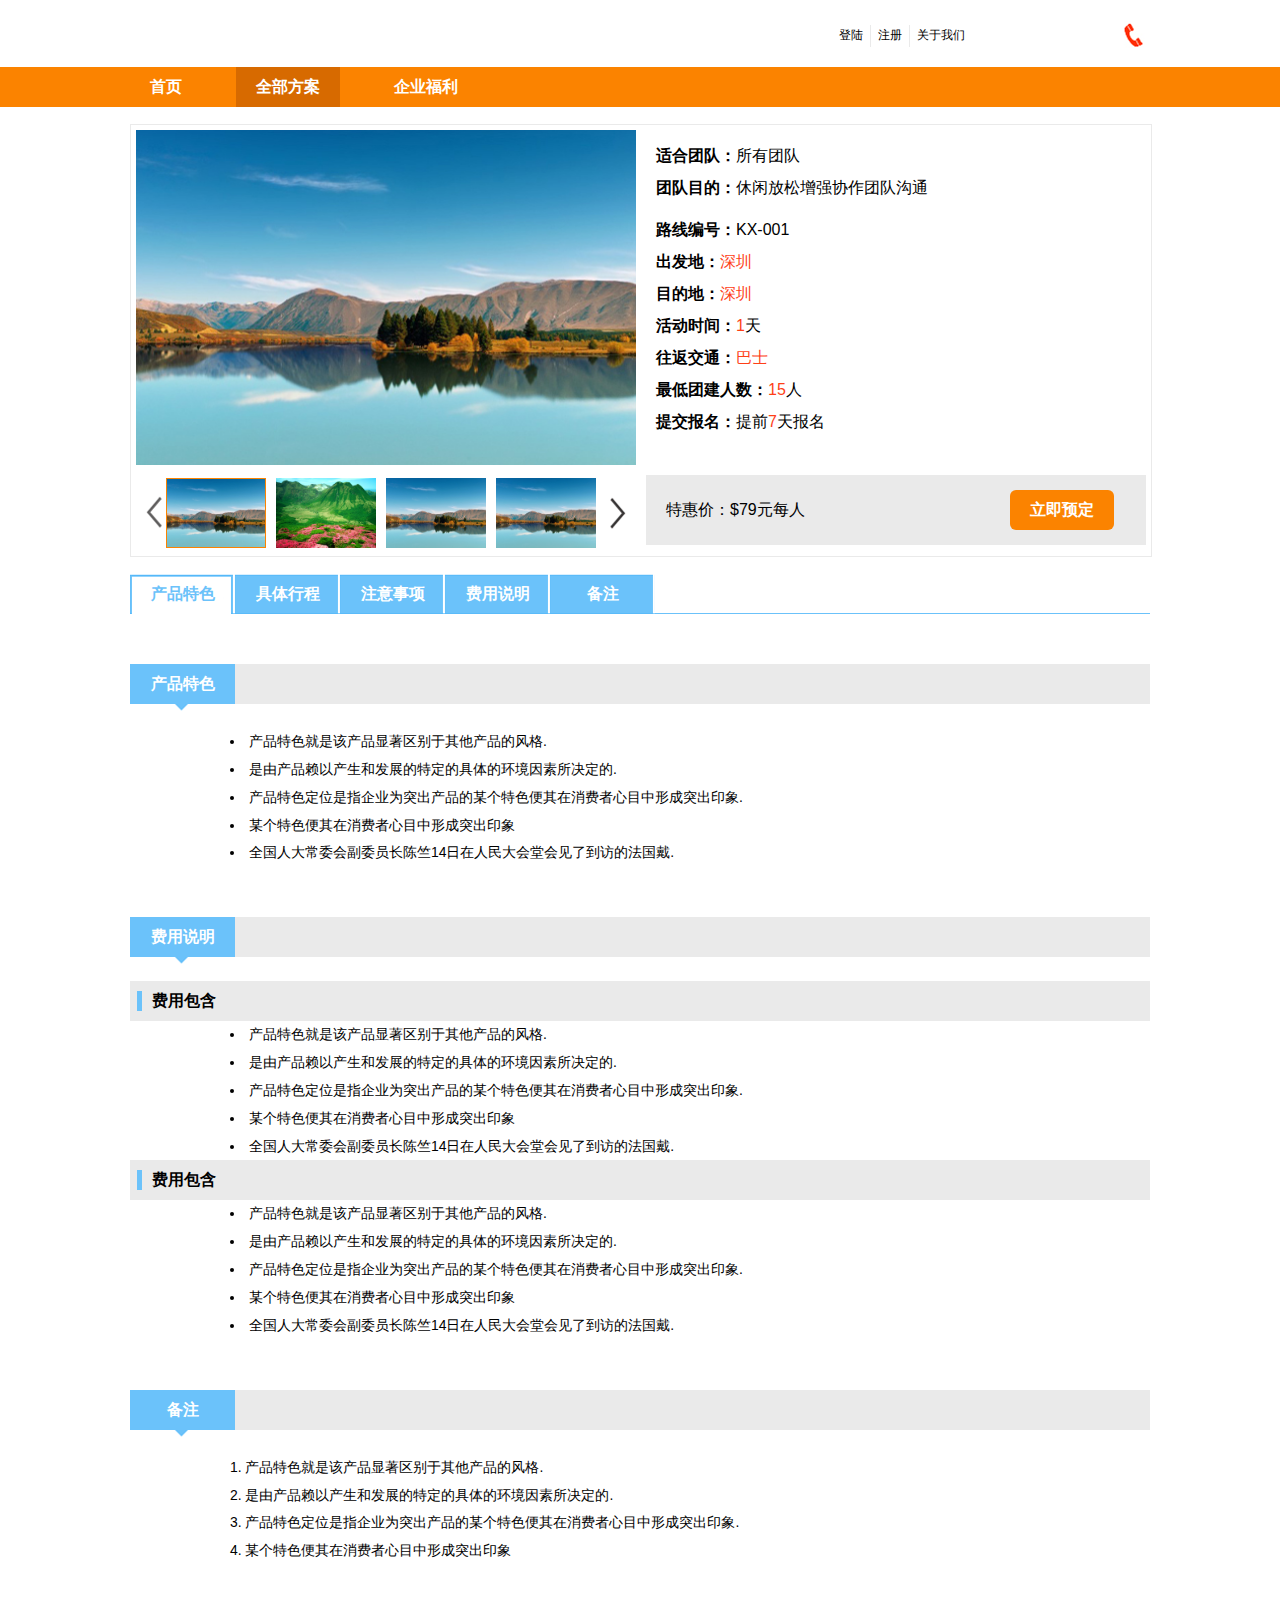
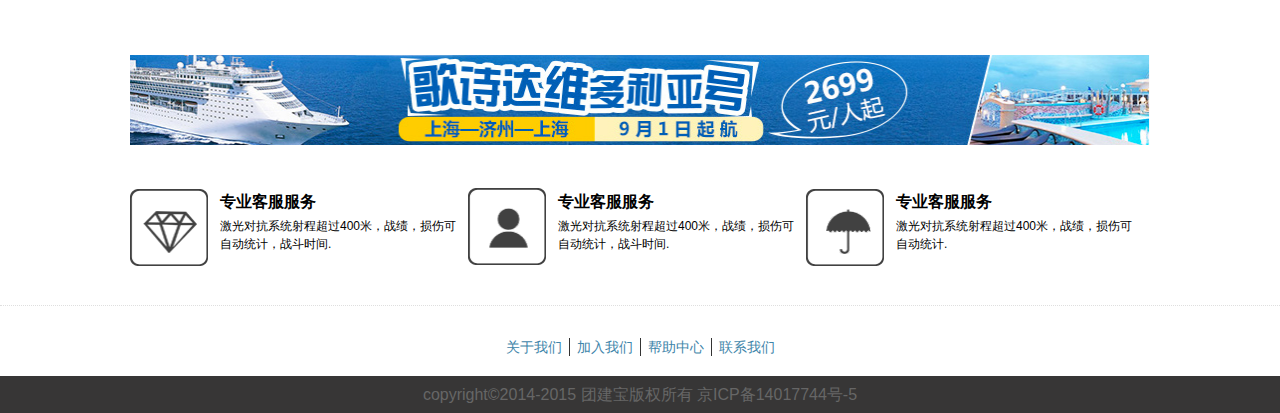
==== detail.html @ 8ae5e82c "init commit" ====
<!DOCTYPE html>
<html lang="en">
<head>
    <meta charset="UTF-8">
    <title></title>

    <link rel="stylesheet" href="stylesheets/detail.css"/>
    <script src="javascripts/jquery.min.js"></script>

    <script type="text/javascript">
       $(function(){
           $(window).scroll( function() {
               var scrollTop = $(this).scrollTop(),
                       gobar = $('#go-bar');
               if(scrollTop <= 580){
                   gobar.removeClass('fixed');
                   gobar.css('top', '');
               }else{
                   $('#go-bar').addClass('fixed')
                   gobar.css('top', scrollTop - 140);
               }
           });

           $('#switch-left-btn').click(function(){
               var currLi = $('.switch_btn li[active=true]'),
                       preLi = currLi.prev('li').get(0),
                       preLi = $(preLi);
               switchBtn(currLi, preLi);
           });

           $('#switch-right-btn').click(function(){
               var currLi = $('.switch_btn li[active=true]'),
                       nextLi = currLi.next('li').get(0),
                       nextLi = $(nextLi);
               switchBtn(currLi, nextLi);
           });

           $('.switch_btn > li').each(function(){
               $(this).click(function(){
                   var currLi = $('.switch_btn li[active=true]');
                   switchBtn(currLi,  $(this));
               });
           });

           $('#go-bar > ul > li').each(function(){
               var li = $(this);
               li.click(function(){
                   setUnActive();//un select all li;

                   $(this).addClass("active");
               });
           });
       });

       function setUnActive(){
           $('#go-bar > ul > li').each(function(){
               $(this).removeClass("active");
           });
       }

       function switchBtn(currLi, oLi){
           if(oLi != null && oLi.length == 1){
               oLi.attr('active','true');
               $('img', oLi).addClass('active');

               currLi.removeAttr('active');
               $('img', currLi).removeClass('active');

               screen(oLi.attr('screen-url'));
           }
       }

       function screen(url){
           $('#screen').attr('src', url);
       }

       function fn(){}
    </script>
</head>
<body>

<div id="xxx"></div>

<div class="topbar">
    <div class="logo"></div>

    <div class="icon_phone">
        <ul class="menu">
            <li><a href="">登陆</a></li>
            <li><a href="">注册</a></li>
            <li><a href="">关于我们</a></li>
        </ul>
    </div>
</div>

<div class="navbar">
    <ul>
        <li><a href="" class="first">首页</a></li>
        <li><a href="" class="active">全部方案</a></li>
        <li><a href="">企业福利</a></li>
    </ul>
</div>

<div class="content">
    <div class="img_scroll_panel">
        <div class="img_card">
            <div class="screen">
                <img src="images/screen_001.jpg" id="screen"/>
            </div>
            <div class="switch_bar">
                <div class="switch_left_btn"><a href="javascript:fn();" id="switch-left-btn"></a></div>
                <ul class="switch_btn">
                    <li active="true" screen-url="images/screen_001.jpg">
                        <a href="javascript:fn();"><img src="images/screen_001.jpg" class="first active"/></a>
                    </li>
                    <li screen-url="images/screen_002.jpg"><a href="javascript:fn();"><img src="images/screen_002.jpg"/></a></li>
                    <li screen-url="images/screen_001.jpg"><a href="javascript:fn();"><img src="images/screen_001.jpg"/></a></li>
                    <li screen-url="images/screen_001.jpg"><a href="javascript:fn();"><img src="images/screen_001.jpg"/></a></li>
                </ul>
                <div class="switch_right_btn"><a href="javascript:fn();" id="switch-right-btn"></a></div>
            </div>
        </div>
        <div class="detail">
            <div class="top">
                <div class="fit">
                    <ul>
                        <li class="title">适合团队：</li>
                        <li>所有团队</li>
                    </ul>

                    <ul>
                        <li class="title">团队目的：</li>
                        <li>休闲放松</li>
                        <li>增强协作</li>
                        <li>团队沟通</li>
                    </ul>
                </div>

                <div class="desc">
                    <ul>
                        <li class="title">路线编号：</li>
                        <li>KX-001</li>
                    </ul>
                    <ul>
                        <li class="title">出发地：</li>
                        <li><span class="ui-value">深圳</span></li>
                    </ul>
                    <ul>
                        <li class="title">目的地：</li>
                        <li><span class="ui-value">深圳</span></li>
                    </ul>
                    <ul>
                        <li class="title">活动时间：</li>
                        <li><span class="ui-value">1</span>天</li>
                    </ul>
                    <ul>
                        <li class="title">往返交通：</li>
                        <li><span class="ui-value">巴士</span></li>
                    </ul>
                    <ul>
                        <li class="title">最低团建人数：</li>
                        <li><span class="ui-value">15</span>人</li>
                    </ul>
                    <ul>
                        <li class="title">提交报名：</li>
                        <li>提前<span class="ui-value">7</span>天报名</li>
                    </ul>
                </div>
            </div>

            <div class="book">
                <span>特惠价：$79元每人</span>
                <button class="btn">立即预定</button>
            </div>
        </div>
    </div>

    <div class="gobar" id="go-bar">
        <ul>
            <li class="active"><a href="#special_anchor">产品特色</a></li>
            <li><a href="javascript:fn();">具体行程</a></li>
            <li><a href="javascript:fn();">注意事项</a></li>
            <li><a href="#expenditure_anchor">费用说明</a></li>
            <li><a href="#remark_anchor">备注</a></li>
            <li class="last"></li>
        </ul>
    </div>

    <div class="go_detailbar"  name="special_anchor"  id="special_anchor">
        <div class="title">
            <span>产品特色</span>
        </div>
        <div class="arrow"></div>
    </div>
    <div class="go_detail">
        <ul class="ui-star-1">
            <li>产品特色就是该产品显著区别于其他产品的风格.</li>
            <li>是由产品赖以产生和发展的特定的具体的环境因素所决定的.</li>
            <li>产品特色定位是指企业为突出产品的某个特色便其在消费者心目中形成突出印象.</li>
            <li>某个特色便其在消费者心目中形成突出印象</li>
            <li>全国人大常委会副委员长陈竺14日在人民大会堂会见了到访的法国戴.</li>
        </ul>
    </div>

    <div class="go_detailbar" name="expenditure_anchor" id="expenditure_anchor">
        <div class="title">
            <span>费用说明</span>
        </div>
        <div class="arrow"></div>
    </div>
    <div class="go_detail">
        <div class="gosubbar">
            <span>费用包含</span>
        </div>
        <ul class="ui-star-1">
            <li>产品特色就是该产品显著区别于其他产品的风格.</li>
            <li>是由产品赖以产生和发展的特定的具体的环境因素所决定的.</li>
            <li>产品特色定位是指企业为突出产品的某个特色便其在消费者心目中形成突出印象.</li>
            <li>某个特色便其在消费者心目中形成突出印象</li>
            <li>全国人大常委会副委员长陈竺14日在人民大会堂会见了到访的法国戴.</li>
        </ul>
        <div class="gosubbar">
            <span>费用包含</span>
        </div>
        <ul class="ui-star-1">
            <li>产品特色就是该产品显著区别于其他产品的风格.</li>
            <li>是由产品赖以产生和发展的特定的具体的环境因素所决定的.</li>
            <li>产品特色定位是指企业为突出产品的某个特色便其在消费者心目中形成突出印象.</li>
            <li>某个特色便其在消费者心目中形成突出印象</li>
            <li>全国人大常委会副委员长陈竺14日在人民大会堂会见了到访的法国戴.</li>
        </ul>
    </div>

    <div class="go_detailbar" name="remark_anchor" id="remark_anchor">
        <div class="title">
            <span>备注</span>
        </div>
        <div class="arrow"></div>
    </div>
    <div class="go_detail">
        <ul class="ui-list-1">
            <li>产品特色就是该产品显著区别于其他产品的风格.</li>
            <li>是由产品赖以产生和发展的特定的具体的环境因素所决定的.</li>
            <li>产品特色定位是指企业为突出产品的某个特色便其在消费者心目中形成突出印象.</li>
            <li>某个特色便其在消费者心目中形成突出印象</li>
        </ul>
    </div>

    <div class="advertise_img">
        <img src="images/card-001.jpg"/>
    </div>

    <ul class="services">
        <li>
            <img src="images/ad_01.png"/>
            <h1>专业客服服务</h1>
            <span>激光对抗系统射程超过400米，战绩，损伤可自动统计，战斗时间.</span>
        </li>
        <li>
            <img src="images/ad_02.png"/>
            <h1>专业客服服务</h1>
            <span>激光对抗系统射程超过400米，战绩，损伤可自动统计，战斗时间.</span>
        </li>
        <li>
            <img src="images/ad_03.png"/>
            <h1>专业客服服务</h1>
            <span>激光对抗系统射程超过400米，战绩，损伤可自动统计.</span>
        </li>
    </ul>
</div>

<div class="footer">
    <ul class="about">
        <li><a href="">关于我们</a></li>
        <li><a href="">加入我们</a></li>
        <li><a href="">帮助中心</a></li>
        <li class="last"><a href="">联系我们</a></li>
    </ul>
    <span class="copyright">copyright©2014-2015 团建宝版权所有 京ICP备14017744号-5</span>
</div>

</body>
</html>
---- stylesheets/detail.css ----
@charset "UTF-8";
html, body, div, span, applet, object, iframe,
h1, h2, h3, h4, h5, h6, p, blockquote, pre,
a, abbr, acronym, address, big, cite, code,
del, dfn, em, font, img, ins, kbd, q, s, samp,
small, strike, strong, sub, sup, tt, var,
dl, dt, dd, ol, ul, li,
fieldset, form, label, legend,
table, caption, tbody, tfoot, thead, tr, th, td {
  margin: 0;
  padding: 0;
  border: 0;
  outline: 0;
  font-weight: inherit;
  font-style: inherit;
  font-size: 100%;
  font-family: inherit;
  vertical-align: baseline;
}

body {
  line-height: 1;
  color: black;
  background: white;
}

ol, ul {
  list-style: none;
}

table {
  border-collapse: separate;
  border-spacing: 0;
  vertical-align: middle;
}

caption, th, td {
  text-align: left;
  font-weight: normal;
  vertical-align: middle;
}

q, blockquote {
  quotes: "" "";
}
q:before, q:after, blockquote:before, blockquote:after {
  content: "";
}

a img {
  border: none;
}

body {
  min-width: 1024px;
  width: auto;
  _width: 1024px;
  font-family: arial, "Microsoft Yahei", "微软雅黑";
}
body a {
  color: inherit;
  text-decoration: inherit;
  cursor: inherit;
}
body a:active, body a:focus {
  outline: none;
}

.ui-value {
  color: #fe4017;
}

.topbar, .navbar > ul, .content {
  margin: 0 auto;
}

.topbar .icon_phone > ul.menu, .topbar .icon_phone > ul.menu li a, .navbar > ul li a, .img_scroll_panel .img_card .switch_bar .switch_left_btn a, .img_scroll_panel .img_card .switch_bar .switch_btn li a, .img_scroll_panel .img_card .switch_bar .switch_right_btn a, .img_scroll_panel .detail > .book > span, .img_scroll_panel .detail > .book button, .gobar > ul > li a, .go_detailbar .title span, .go_detail .gosubbar > span, .services li img, .footer .about {
  display: inline-block;
  vertical-align: middle;
  *vertical-align: auto;
  *zoom: 1;
  *display: inline;
}

.topbar .icon_phone > ul.menu li, .navbar > ul li, .img_scroll_panel .img_card .switch_bar .switch_btn li, .img_scroll_panel .detail .top > .fit > ul > li, .img_scroll_panel .detail .top > .desc > ul > li, .img_scroll_panel .detail .top > .book > ul > li, .gobar > ul > li, .footer .about li {
  list-style-image: none;
  list-style-type: none;
  margin-left: 0;
  white-space: nowrap;
  float: left;
  display: inline;
  padding-left: 0px;
  padding-right: 0px;
}
.topbar .icon_phone > ul.menu li:first-child, .navbar > ul li:first-child, .img_scroll_panel .img_card .switch_bar .switch_btn li:first-child, .img_scroll_panel .detail .top > .fit > ul > li:first-child, .img_scroll_panel .detail .top > .desc > ul > li:first-child, .img_scroll_panel .detail .top > .book > ul > li:first-child, .gobar > ul > li:first-child, .footer .about li:first-child, .topbar .icon_phone > ul.menu li.first, .navbar > ul li.first, .img_scroll_panel .img_card .switch_bar .switch_btn li.first, .img_scroll_panel .detail .top > .fit > ul > li.first, .img_scroll_panel .detail .top > .desc > ul > li.first, .img_scroll_panel .detail .top > .book > ul > li.first, .gobar > ul > li.first, .footer .about li.first {
  padding-left: 0;
}
.topbar .icon_phone > ul.menu li:last-child, .navbar > ul li:last-child, .img_scroll_panel .img_card .switch_bar .switch_btn li:last-child, .img_scroll_panel .detail .top > .fit > ul > li:last-child, .img_scroll_panel .detail .top > .desc > ul > li:last-child, .img_scroll_panel .detail .top > .book > ul > li:last-child, .gobar > ul > li:last-child, .footer .about li:last-child {
  padding-right: 0;
}
.topbar .icon_phone > ul.menu li.last, .navbar > ul li.last, .img_scroll_panel .img_card .switch_bar .switch_btn li.last, .img_scroll_panel .detail .top > .fit > ul > li.last, .img_scroll_panel .detail .top > .desc > ul > li.last, .img_scroll_panel .detail .top > .book > ul > li.last, .gobar > ul > li.last, .footer .about li.last {
  padding-right: 0;
}

.topbar .icon_phone > ul.menu, .navbar, .navbar > ul, .content, .img_scroll_panel, .img_scroll_panel .img_card .switch_bar, .img_scroll_panel .img_card .switch_bar .switch_left_btn, .img_scroll_panel .img_card .switch_bar .switch_btn, .img_scroll_panel .img_card .switch_bar .switch_right_btn, .img_scroll_panel .detail, .img_scroll_panel .detail .top > .fit > ul, .img_scroll_panel .detail .top > .desc > ul, .img_scroll_panel .detail .top > .book > ul, .gobar, .gobar > ul, .gobar > ul > li, .services li, .footer .about {
  *zoom: 1;
}
.topbar .icon_phone > ul.menu:after, .navbar:after, .navbar > ul:after, .content:after, .img_scroll_panel:after, .img_scroll_panel .img_card .switch_bar:after, .img_scroll_panel .img_card .switch_bar .switch_left_btn:after, .img_scroll_panel .img_card .switch_bar .switch_btn:after, .img_scroll_panel .img_card .switch_bar .switch_right_btn:after, .img_scroll_panel .detail:after, .img_scroll_panel .detail .top > .fit > ul:after, .img_scroll_panel .detail .top > .desc > ul:after, .img_scroll_panel .detail .top > .book > ul:after, .gobar:after, .gobar > ul:after, .gobar > ul > li:after, .services li:after, .footer .about:after {
  content: "\0020";
  display: block;
  height: 0;
  clear: both;
  overflow: hidden;
  visibility: hidden;
}

.topbar .logo, .img_scroll_panel .img_card, .img_scroll_panel .img_card .switch_bar .switch_left_btn, .img_scroll_panel .img_card .switch_bar .switch_btn, .img_scroll_panel .detail, .services li, .services li img {
  float: left;
  display: inline;
}

.topbar .icon_phone, .img_scroll_panel .img_card .switch_bar .switch_right_btn {
  float: right;
  display: inline;
}

.img_scroll_panel .detail > .book button {
  height: 40px;
  background-color: #fb8300;
  padding: 0px 20px;
  -moz-border-radius: 6px;
  -webkit-border-radius: 6px;
  border-radius: 6px;
  border: 0;
  font-size: 1em;
  font-weight: bold;
  color: #ffffff;
}

/**TOP bar STYLE------*/
.topbar {
  height: 4.1875em;
  /*em(67px)*/
  width: 63.75em;
  /*em(1020px)*/
  line-height: 4.1875em;
}
.topbar .logo {
  width: 43.25em;
  height: 100%;
}
.topbar .icon_phone {
  height: 100%;
  width: 20.3em;
  background: #fff url("../images/bg_contact.png") no-repeat fixed right top;
  -moz-background-size: 10.6875em, 4.1875em;
  -o-background-size: 10.6875em, 4.1875em;
  -webkit-background-size: 10.6875em, 4.1875em;
  background-size: 10.6875em, 4.1875em;
}
.topbar .icon_phone > ul.menu li a {
  padding: 0px 7px;
  border-left: 1px solid #eaeaea;
  height: 1.8em;
  font-size: 0.75em;
  line-height: 1.8em;
}
.topbar .icon_phone > ul.menu li:first-child {
  margin-left: 7px;
}
.topbar .icon_phone > ul.menu li:first-child a {
  border-left: 0;
}

.navbar {
  background-color: #fb8300;
}
.navbar > ul {
  display: inline-block;
  width: 63.75em;
}
.navbar > ul {
  display: block;
}
.navbar > ul li {
  color: inherit;
  text-decoration: inherit;
  cursor: inherit;
}
.navbar > ul li:active, .navbar > ul li:focus {
  outline: none;
}
.navbar > ul li a {
  color: #fff;
  font-weight: bolder;
  height: 40px;
  line-height: 40px;
  font-size: 1em;
  margin-left: 34px;
  padding: 0px 20px;
}
.navbar > ul li a.first {
  margin-left: 0px;
}
.navbar > ul li a.active {
  background-color: #d76a00;
}

.content {
  width: 63.75em;
  position: relative;
}

.img_scroll_panel {
  border: 1px solid #eaeaea;
  width: 100%;
  margin-top: 17px;
}
.img_scroll_panel .img_card {
  width: 500px;
  margin: 5px;
}
.img_scroll_panel .img_card .screen img {
  width: 100%;
  height: 335px;
}
.img_scroll_panel .img_card .switch_bar {
  width: 100%;
  margin-top: 10px;
}
.img_scroll_panel .img_card .switch_bar .switch_left_btn a {
  cursor: pointer;
  width: 30px;
  height: 70px;
  background: #fff url("../images/switch_left_btn.png") no-repeat;
}
.img_scroll_panel .img_card .switch_bar .switch_btn li {
  color: inherit;
  text-decoration: inherit;
  cursor: inherit;
}
.img_scroll_panel .img_card .switch_bar .switch_btn li:active, .img_scroll_panel .img_card .switch_bar .switch_btn li:focus {
  outline: none;
}
.img_scroll_panel .img_card .switch_bar .switch_btn li a {
  cursor: pointer;
}
.img_scroll_panel .img_card .switch_bar .switch_btn li a img {
  width: 100px;
  height: 70px;
  margin-left: 10px;
}
.img_scroll_panel .img_card .switch_bar .switch_btn li a img.first {
  margin-left: 0px;
}
.img_scroll_panel .img_card .switch_bar .switch_btn li a img.active {
  border: 1px solid #fb8300;
  width: 98px;
  height: 68px;
}
.img_scroll_panel .img_card .switch_bar .switch_right_btn a {
  cursor: pointer;
  width: 30px;
  height: 70px;
  background: #fff url("../images/switch_right_btn.png") no-repeat;
}
.img_scroll_panel .detail {
  margin: 5px;
  width: 31.25em;
}
.img_scroll_panel .detail .title {
  font-weight: bold;
}
.img_scroll_panel .detail .top {
  height: 335px;
}
.img_scroll_panel .detail .top > .fit, .img_scroll_panel .detail .top > .desc, .img_scroll_panel .detail .top > .book {
  margin: 10px 0px 0px 10px;
}
.img_scroll_panel .detail .top > .fit > ul, .img_scroll_panel .detail .top > .desc > ul, .img_scroll_panel .detail .top > .book > ul {
  display: block;
}
.img_scroll_panel .detail .top > .fit > ul > li, .img_scroll_panel .detail .top > .desc > ul > li, .img_scroll_panel .detail .top > .book > ul > li {
  font-size: 1em;
  line-height: 2.0em;
}
.img_scroll_panel .detail > .book {
  height: 70px;
  background-color: #eaeaea;
}
.img_scroll_panel .detail > .book > span {
  margin-left: 20px;
  width: 340px;
  line-height: 70px;
  vertical-align: middle;
}

.gobar {
  width: 100%;
  margin-top: 17px;
}
.gobar.fixed {
  position: absolute;
  float: left;
  top: 584px;
  left: 0px;
  z-index: 1;
}
.gobar > ul > li {
  background: #ffffff url("../images/go_btn.png") no-repeat;
  font-weight: bold;
  color: #fff;
}
.gobar > ul > li a {
  width: 105px;
  height: 40px;
  line-height: 40px;
  text-align: center;
}
.gobar > ul > li.active {
  background: #ffffff url("../images/go_btn_active.png") no-repeat;
  color: #6bc2fa;
}
.gobar > ul > li.last {
  background: none;
  height: 39px;
  width: 30.9375em;
  border-bottom: 1px solid #6bc2fa;
}

.go_detailbar {
  margin-top: 50px;
  width: 100%;
}
.go_detailbar .title {
  background-color: #eaeaea;
}
.go_detailbar .title span {
  width: 105px;
  height: 40px;
  background-color: #6bc2fa;
  line-height: 40px;
  text-align: center;
  color: #fff;
  font-weight: bold;
}
.go_detailbar > .arrow {
  height: 10px;
  background: #fff url("../images/arrow.png") no-repeat;
}

.go_detail {
  margin-top: 14px;
}
.go_detail > .ui-star-1 {
  margin-left: 100px;
  list-style: disc inside;
}
.go_detail > .ui-star-1 li {
  font-size: 0.87em;
  line-height: 2em;
}
.go_detail > .ui-list-1 {
  margin-left: 100px;
  list-style: decimal inside;
}
.go_detail > .ui-list-1 li {
  font-size: 0.87em;
  line-height: 2em;
}
.go_detail > img {
  width: 100%;
  height: auto;
}
.go_detail .gosubbar {
  height: 40px;
  width: 100%;
  font-weight: bold;
  background-color: #eaeaea;
}
.go_detail .gosubbar > span {
  width: 105px;
  margin: 10px 0px 10px 7px;
  height: 20px;
  line-height: 20px;
  padding-left: 10px;
  border-left: 5px solid #6bc2fa;
}

.advertise_img {
  width: 100%;
  margin-top: 90px;
}
.advertise_img img {
  height: 90px;
  width: 100%;
}

.services {
  width: 100%;
  margin-top: 40px;
}
.services li {
  width: 338px;
}
.services li img {
  width: 78px;
  height: 78px;
  margin-right: 12px;
}
.services li h1 {
  font-weight: bold;
  font-size: 1em;
  line-height: 1.8em;
}
.services li span {
  font-size: 0.75em;
  line-height: 1.5em;
}

.footer {
  border-top: 1px dotted #dfdfdf;
  margin-top: 39px;
  text-align: center;
}
.footer .about {
  height: 18px;
  line-height: 18px;
  vertical-align: middle;
  margin-top: 32px;
}
.footer .about li {
  border-right: 1px solid #333333;
}
.footer .about li a {
  color: #3e85aa;
  margin: 0px 7px 0 7px;
  font-size: 14px;
}
.footer .about li.last {
  border-right: 0px;
}
.footer .copyright {
  height: 37px;
  text-align: center;
  display: block;
  line-height: 37px;
  vertical-align: middle;
  background-color: #373636;
  color: #666666;
  margin-top: 20px;
}
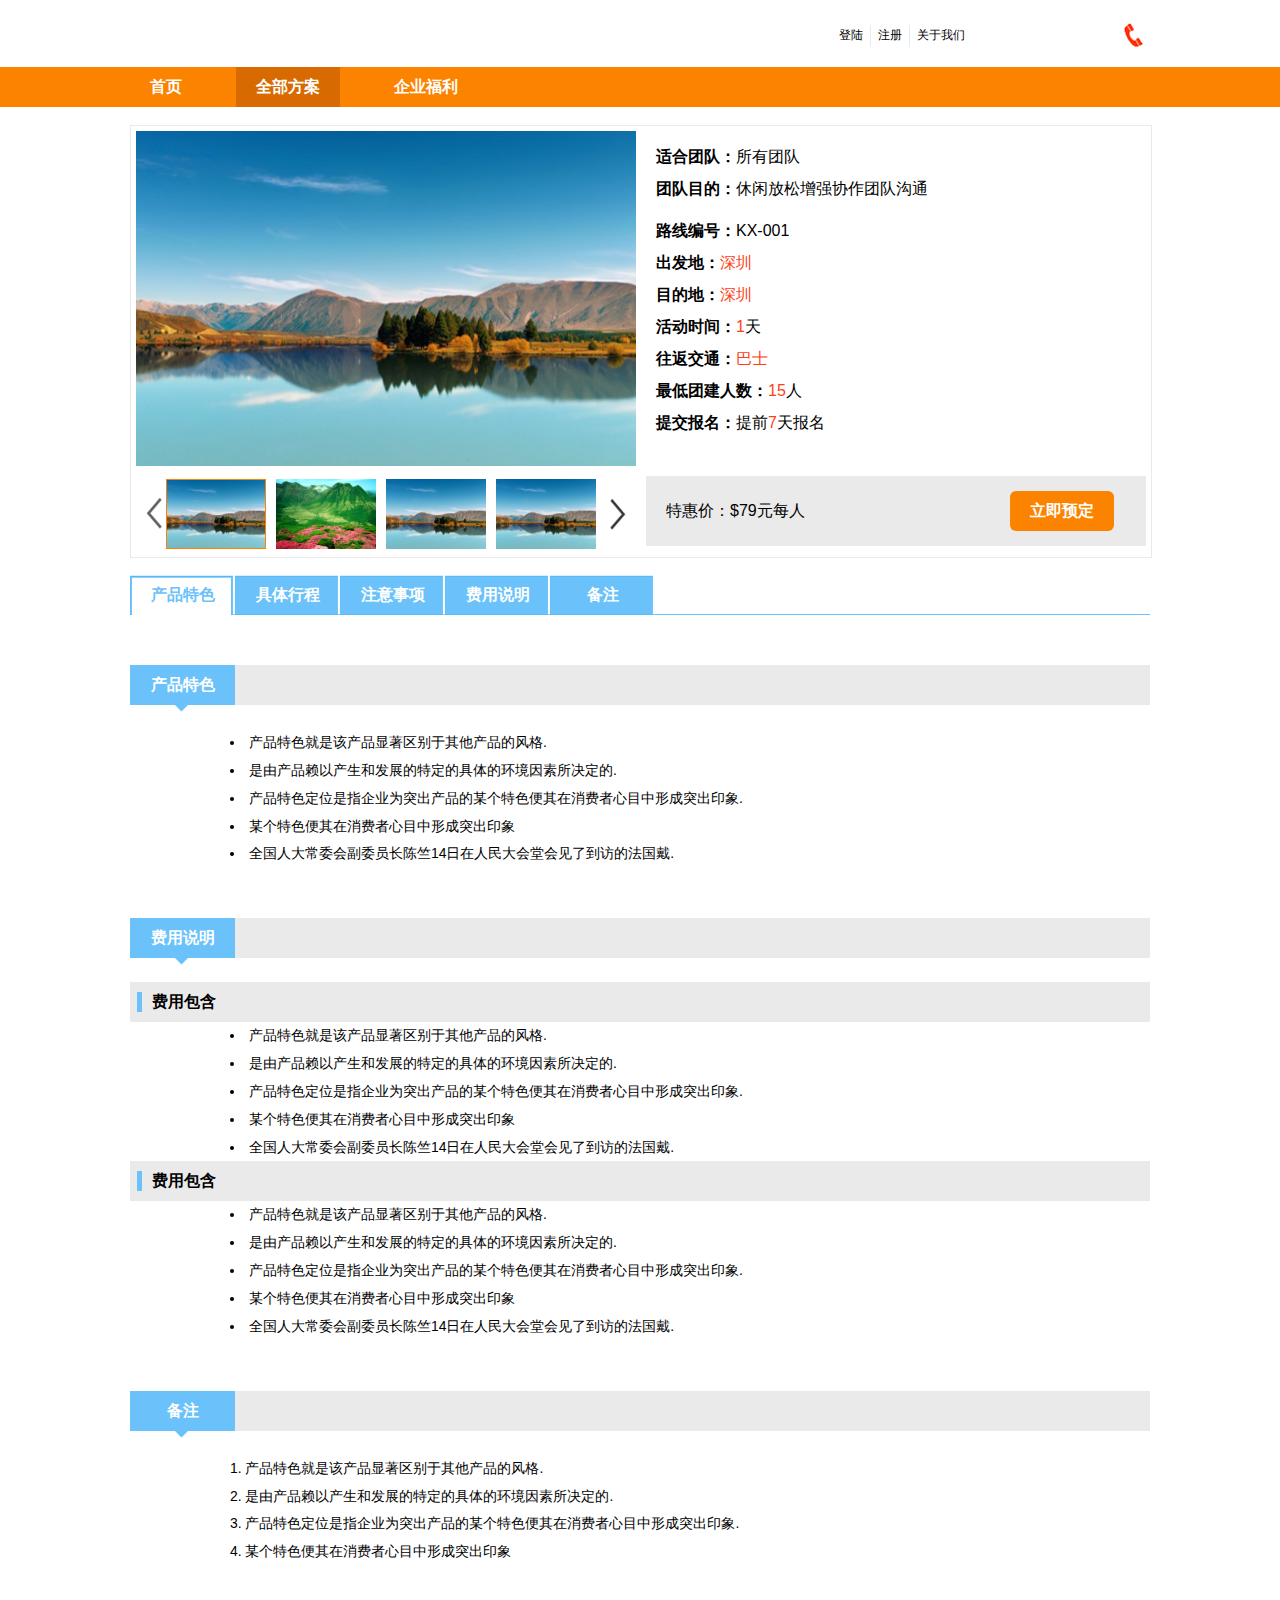
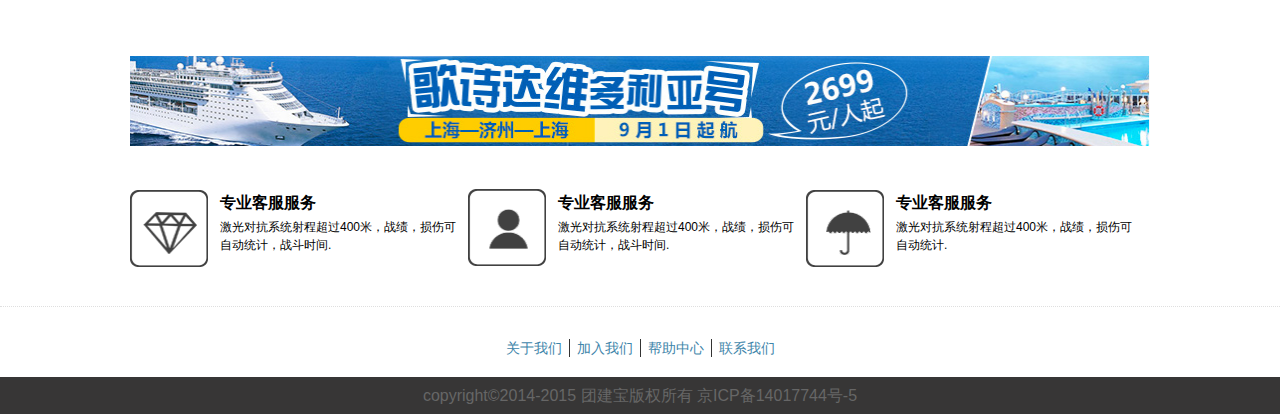
==== commit 0729d4c5: "add query and index page" ====
--- a/detail.html
+++ b/detail.html
@@ -4,8 +4,8 @@
     <meta charset="UTF-8">
     <title></title>
 
-    <link rel="stylesheet" href="stylesheets/detail.css"/>
-    <script src="javascripts/jquery.min.js"></script>
+    <link rel="stylesheet" href="css/detail.css"/>
+    <script src="scripts/jquery.min.js"></script>
 
     <script type="text/javascript">
        $(function(){
@@ -79,8 +79,6 @@
 </head>
 <body>
 
-<div id="xxx"></div>
-
 <div class="topbar">
     <div class="logo"></div>
 
@@ -252,17 +250,17 @@
 
     <ul class="services">
         <li>
-            <img src="images/ad_01.png"/>
+            <img src="images/service_01.png"/>
             <h1>专业客服服务</h1>
             <span>激光对抗系统射程超过400米，战绩，损伤可自动统计，战斗时间.</span>
         </li>
         <li>
-            <img src="images/ad_02.png"/>
+            <img src="images/service_02.png"/>
             <h1>专业客服服务</h1>
             <span>激光对抗系统射程超过400米，战绩，损伤可自动统计，战斗时间.</span>
         </li>
         <li>
-            <img src="images/ad_03.png"/>
+            <img src="images/service_03.png"/>
             <h1>专业客服服务</h1>
             <span>激光对抗系统射程超过400米，战绩，损伤可自动统计.</span>
         </li>
--- a/css/detail.css
+++ b/css/detail.css
@@ -0,0 +1,452 @@
+@charset "UTF-8";
+html, body, div, span, applet, object, iframe,
+h1, h2, h3, h4, h5, h6, p, blockquote, pre,
+a, abbr, acronym, address, big, cite, code,
+del, dfn, em, font, img, ins, kbd, q, s, samp,
+small, strike, strong, sub, sup, tt, var,
+dl, dt, dd, ol, ul, li,
+fieldset, form, label, legend,
+table, caption, tbody, tfoot, thead, tr, th, td {
+  margin: 0;
+  padding: 0;
+  border: 0;
+  outline: 0;
+  font-weight: inherit;
+  font-style: inherit;
+  font-size: 100%;
+  font-family: inherit;
+  vertical-align: baseline;
+}
+
+body {
+  line-height: 1;
+  color: black;
+  background: white;
+}
+
+ol, ul {
+  list-style: none;
+}
+
+table {
+  border-collapse: separate;
+  border-spacing: 0;
+  vertical-align: middle;
+}
+
+caption, th, td {
+  text-align: left;
+  font-weight: normal;
+  vertical-align: middle;
+}
+
+q, blockquote {
+  quotes: "" "";
+}
+q:before, q:after, blockquote:before, blockquote:after {
+  content: "";
+}
+
+a img {
+  border: none;
+}
+
+body .content, .topbar, .navbar > ul {
+  margin: 0 auto;
+}
+
+.topbar .icon_phone > ul.menu, .topbar .icon_phone > ul.menu li a, .navbar > ul li a, .footer .about, .img_scroll_panel .img_card .switch_bar .switch_left_btn a, .img_scroll_panel .img_card .switch_bar .switch_btn li a, .img_scroll_panel .img_card .switch_bar .switch_right_btn a, .img_scroll_panel .detail > .book > span, .img_scroll_panel .detail > .book button, .gobar > ul > li a, .go_detailbar .title span, .go_detail .gosubbar > span {
+  display: inline-block;
+  vertical-align: middle;
+  *vertical-align: auto;
+  *zoom: 1;
+  *display: inline;
+}
+
+.topbar .icon_phone > ul.menu li, .navbar > ul li, .footer .about li, .img_scroll_panel .img_card .switch_bar .switch_btn li, .img_scroll_panel .detail .top > .fit > ul > li, .img_scroll_panel .detail .top > .desc > ul > li, .img_scroll_panel .detail .top > .book > ul > li, .gobar > ul > li {
+  list-style-image: none;
+  list-style-type: none;
+  margin-left: 0;
+  white-space: nowrap;
+  float: left;
+  display: inline;
+  padding-left: 0px;
+  padding-right: 0px;
+}
+.topbar .icon_phone > ul.menu li:first-child, .navbar > ul li:first-child, .footer .about li:first-child, .img_scroll_panel .img_card .switch_bar .switch_btn li:first-child, .img_scroll_panel .detail .top > .fit > ul > li:first-child, .img_scroll_panel .detail .top > .desc > ul > li:first-child, .img_scroll_panel .detail .top > .book > ul > li:first-child, .gobar > ul > li:first-child, .topbar .icon_phone > ul.menu li.first, .navbar > ul li.first, .footer .about li.first, .img_scroll_panel .img_card .switch_bar .switch_btn li.first, .img_scroll_panel .detail .top > .fit > ul > li.first, .img_scroll_panel .detail .top > .desc > ul > li.first, .img_scroll_panel .detail .top > .book > ul > li.first, .gobar > ul > li.first {
+  padding-left: 0;
+}
+.topbar .icon_phone > ul.menu li:last-child, .navbar > ul li:last-child, .footer .about li:last-child, .img_scroll_panel .img_card .switch_bar .switch_btn li:last-child, .img_scroll_panel .detail .top > .fit > ul > li:last-child, .img_scroll_panel .detail .top > .desc > ul > li:last-child, .img_scroll_panel .detail .top > .book > ul > li:last-child, .gobar > ul > li:last-child {
+  padding-right: 0;
+}
+.topbar .icon_phone > ul.menu li.last, .navbar > ul li.last, .footer .about li.last, .img_scroll_panel .img_card .switch_bar .switch_btn li.last, .img_scroll_panel .detail .top > .fit > ul > li.last, .img_scroll_panel .detail .top > .desc > ul > li.last, .img_scroll_panel .detail .top > .book > ul > li.last, .gobar > ul > li.last {
+  padding-right: 0;
+}
+
+body .content, .topbar .icon_phone > ul.menu, .navbar, .navbar > ul, .services li, .footer .about, .img_scroll_panel, .img_scroll_panel .img_card .switch_bar, .img_scroll_panel .img_card .switch_bar .switch_left_btn, .img_scroll_panel .img_card .switch_bar .switch_btn, .img_scroll_panel .img_card .switch_bar .switch_right_btn, .img_scroll_panel .detail, .img_scroll_panel .detail .top > .fit > ul, .img_scroll_panel .detail .top > .desc > ul, .img_scroll_panel .detail .top > .book > ul, .gobar, .gobar > ul, .gobar > ul > li {
+  *zoom: 1;
+}
+body .content:after, .topbar .icon_phone > ul.menu:after, .navbar:after, .navbar > ul:after, .services li:after, .footer .about:after, .img_scroll_panel:after, .img_scroll_panel .img_card .switch_bar:after, .img_scroll_panel .img_card .switch_bar .switch_left_btn:after, .img_scroll_panel .img_card .switch_bar .switch_btn:after, .img_scroll_panel .img_card .switch_bar .switch_right_btn:after, .img_scroll_panel .detail:after, .img_scroll_panel .detail .top > .fit > ul:after, .img_scroll_panel .detail .top > .desc > ul:after, .img_scroll_panel .detail .top > .book > ul:after, .gobar:after, .gobar > ul:after, .gobar > ul > li:after {
+  content: "\0020";
+  display: block;
+  height: 0;
+  clear: both;
+  overflow: hidden;
+  visibility: hidden;
+}
+
+.topbar .logo, .services li, .services li img, .img_scroll_panel .img_card, .img_scroll_panel .img_card .switch_bar .switch_left_btn, .img_scroll_panel .img_card .switch_bar .switch_btn, .img_scroll_panel .detail {
+  float: left;
+  display: inline;
+}
+
+.topbar .icon_phone, .img_scroll_panel .img_card .switch_bar .switch_right_btn {
+  float: right;
+  display: inline;
+}
+
+.img_scroll_panel .detail > .book button {
+  height: 40px;
+  background-color: #fb8300;
+  padding: 0px 20px;
+  -moz-border-radius: 6px;
+  -webkit-border-radius: 6px;
+  border-radius: 6px;
+  border: 0;
+  font-size: 1em;
+  font-weight: bold;
+  color: #ffffff;
+}
+
+body {
+  min-width: 1024px;
+  width: auto;
+  _width: 1024px;
+  font-family: arial, "Microsoft Yahei", "微软雅黑";
+}
+body a {
+  color: inherit;
+  text-decoration: inherit;
+  cursor: inherit;
+}
+body a:active, body a:focus {
+  outline: none;
+}
+body .content {
+  width: 63.75em;
+  position: relative;
+}
+
+.ui-value {
+  color: #fe4017;
+}
+
+/**TOP bar STYLE------*/
+.topbar {
+  height: 4.1875em;
+  /*em(67px)*/
+  width: 63.75em;
+  /*em(1020px)*/
+  line-height: 4.1875em;
+}
+.topbar .logo {
+  width: 43.25em;
+  height: 100%;
+}
+.topbar .icon_phone {
+  height: 100%;
+  width: 20.3em;
+  background: #fff url('../images/bg_contact.png?1442377385') no-repeat fixed right top;
+  -moz-background-size: 10.6875em, 4.1875em;
+  -o-background-size: 10.6875em, 4.1875em;
+  -webkit-background-size: 10.6875em, 4.1875em;
+  background-size: 10.6875em, 4.1875em;
+}
+.topbar .icon_phone > ul.menu li a {
+  padding: 0px 7px;
+  border-left: 1px solid #eaeaea;
+  height: 1.8em;
+  font-size: 0.75em;
+  line-height: 1.8em;
+}
+.topbar .icon_phone > ul.menu li:first-child {
+  margin-left: 7px;
+}
+.topbar .icon_phone > ul.menu li:first-child a {
+  border-left: 0;
+}
+
+.navbar {
+  background-color: #fb8300;
+  border-bottom: 1px solid #fff;
+}
+.navbar > ul {
+  display: inline-block;
+  width: 63.75em;
+}
+.navbar > ul {
+  display: block;
+}
+.navbar > ul li {
+  color: inherit;
+  text-decoration: inherit;
+  cursor: inherit;
+}
+.navbar > ul li:active, .navbar > ul li:focus {
+  outline: none;
+}
+.navbar > ul li a {
+  color: #fff;
+  font-weight: bolder;
+  height: 40px;
+  line-height: 40px;
+  font-size: 1em;
+  margin-left: 34px;
+  padding: 0px 20px;
+}
+.navbar > ul li a.first {
+  margin-left: 0px;
+}
+.navbar > ul li a.active {
+  background-color: #d76a00;
+}
+
+.advertise_img {
+  width: 100%;
+  margin-top: 90px;
+}
+.advertise_img img {
+  height: 90px;
+  width: 100%;
+}
+
+.services {
+  width: 100%;
+  margin-top: 40px;
+}
+.services li {
+  width: 338px;
+}
+.services li img {
+  width: 78px;
+  height: 78px;
+  margin-right: 12px;
+}
+.services li h1 {
+  font-weight: bold;
+  font-size: 1em;
+  line-height: 1.8em;
+}
+.services li span {
+  font-size: 0.75em;
+  line-height: 1.5em;
+}
+
+.footer {
+  border-top: 1px dotted #dfdfdf;
+  margin-top: 39px;
+  text-align: center;
+}
+.footer .about {
+  height: 18px;
+  line-height: 18px;
+  vertical-align: middle;
+  margin-top: 32px;
+}
+.footer .about li {
+  border-right: 1px solid #333333;
+}
+.footer .about li a {
+  color: #3e85aa;
+  margin: 0px 7px 0 7px;
+  font-size: 14px;
+}
+.footer .about li.last {
+  border-right: 0px;
+}
+.footer .copyright {
+  height: 37px;
+  text-align: center;
+  display: block;
+  line-height: 37px;
+  vertical-align: middle;
+  background-color: #373636;
+  color: #666666;
+  margin-top: 20px;
+}
+
+.img_scroll_panel {
+  border: 1px solid #eaeaea;
+  width: 100%;
+  margin-top: 17px;
+}
+.img_scroll_panel .img_card {
+  width: 500px;
+  margin: 5px;
+}
+.img_scroll_panel .img_card .screen img {
+  width: 100%;
+  height: 335px;
+}
+.img_scroll_panel .img_card .switch_bar {
+  width: 100%;
+  margin-top: 10px;
+}
+.img_scroll_panel .img_card .switch_bar .switch_left_btn a {
+  cursor: pointer;
+  width: 30px;
+  height: 70px;
+  background: #fff url('../images/switch_left_btn.png?1442459647') no-repeat;
+}
+.img_scroll_panel .img_card .switch_bar .switch_btn li {
+  color: inherit;
+  text-decoration: inherit;
+  cursor: inherit;
+}
+.img_scroll_panel .img_card .switch_bar .switch_btn li:active, .img_scroll_panel .img_card .switch_bar .switch_btn li:focus {
+  outline: none;
+}
+.img_scroll_panel .img_card .switch_bar .switch_btn li a {
+  cursor: pointer;
+}
+.img_scroll_panel .img_card .switch_bar .switch_btn li a img {
+  width: 100px;
+  height: 70px;
+  margin-left: 10px;
+}
+.img_scroll_panel .img_card .switch_bar .switch_btn li a img.first {
+  margin-left: 0px;
+}
+.img_scroll_panel .img_card .switch_bar .switch_btn li a img.active {
+  border: 1px solid #fb8300;
+  width: 98px;
+  height: 68px;
+}
+.img_scroll_panel .img_card .switch_bar .switch_right_btn a {
+  cursor: pointer;
+  width: 30px;
+  height: 70px;
+  background: #fff url('../images/switch_right_btn.png?1442459705') no-repeat;
+}
+.img_scroll_panel .detail {
+  margin: 5px;
+  width: 31.25em;
+}
+.img_scroll_panel .detail .title {
+  font-weight: bold;
+}
+.img_scroll_panel .detail .top {
+  height: 335px;
+}
+.img_scroll_panel .detail .top > .fit, .img_scroll_panel .detail .top > .desc, .img_scroll_panel .detail .top > .book {
+  margin: 10px 0px 0px 10px;
+}
+.img_scroll_panel .detail .top > .fit > ul, .img_scroll_panel .detail .top > .desc > ul, .img_scroll_panel .detail .top > .book > ul {
+  display: block;
+}
+.img_scroll_panel .detail .top > .fit > ul > li, .img_scroll_panel .detail .top > .desc > ul > li, .img_scroll_panel .detail .top > .book > ul > li {
+  font-size: 1em;
+  line-height: 2.0em;
+}
+.img_scroll_panel .detail > .book {
+  height: 70px;
+  background-color: #eaeaea;
+}
+.img_scroll_panel .detail > .book > span {
+  margin-left: 20px;
+  width: 340px;
+  line-height: 70px;
+  vertical-align: middle;
+}
+
+.gobar {
+  width: 100%;
+  margin-top: 17px;
+}
+.gobar.fixed {
+  position: absolute;
+  float: left;
+  top: 584px;
+  left: 0px;
+  z-index: 1;
+}
+.gobar > ul > li {
+  background: #ffffff url('../images/go_btn.png?1442391992') no-repeat;
+  font-weight: bold;
+  color: #fff;
+}
+.gobar > ul > li a {
+  width: 105px;
+  height: 40px;
+  line-height: 40px;
+  text-align: center;
+}
+.gobar > ul > li.active {
+  background: #ffffff url('../images/go_btn_active.png?1442391940') no-repeat;
+  color: #6bc2fa;
+}
+.gobar > ul > li.last {
+  background: none;
+  height: 39px;
+  width: 30.9375em;
+  border-bottom: 1px solid #6bc2fa;
+}
+
+.go_detailbar {
+  margin-top: 50px;
+  width: 100%;
+}
+.go_detailbar .title {
+  background-color: #eaeaea;
+}
+.go_detailbar .title span {
+  width: 105px;
+  height: 40px;
+  background-color: #6bc2fa;
+  line-height: 40px;
+  text-align: center;
+  color: #fff;
+  font-weight: bold;
+}
+.go_detailbar > .arrow {
+  height: 10px;
+  background: #fff url('../images/arrow.png?1442397584') no-repeat;
+}
+
+.go_detail {
+  margin-top: 14px;
+}
+.go_detail > .ui-star-1 {
+  margin-left: 100px;
+  list-style: disc inside;
+}
+.go_detail > .ui-star-1 li {
+  font-size: 0.87em;
+  line-height: 2em;
+}
+.go_detail > .ui-list-1 {
+  margin-left: 100px;
+  list-style: decimal inside;
+}
+.go_detail > .ui-list-1 li {
+  font-size: 0.87em;
+  line-height: 2em;
+}
+.go_detail > img {
+  width: 100%;
+  height: auto;
+}
+.go_detail .gosubbar {
+  height: 40px;
+  width: 100%;
+  font-weight: bold;
+  background-color: #eaeaea;
+}
+.go_detail .gosubbar > span {
+  width: 105px;
+  margin: 10px 0px 10px 7px;
+  height: 20px;
+  line-height: 20px;
+  padding-left: 10px;
+  border-left: 5px solid #6bc2fa;
+}
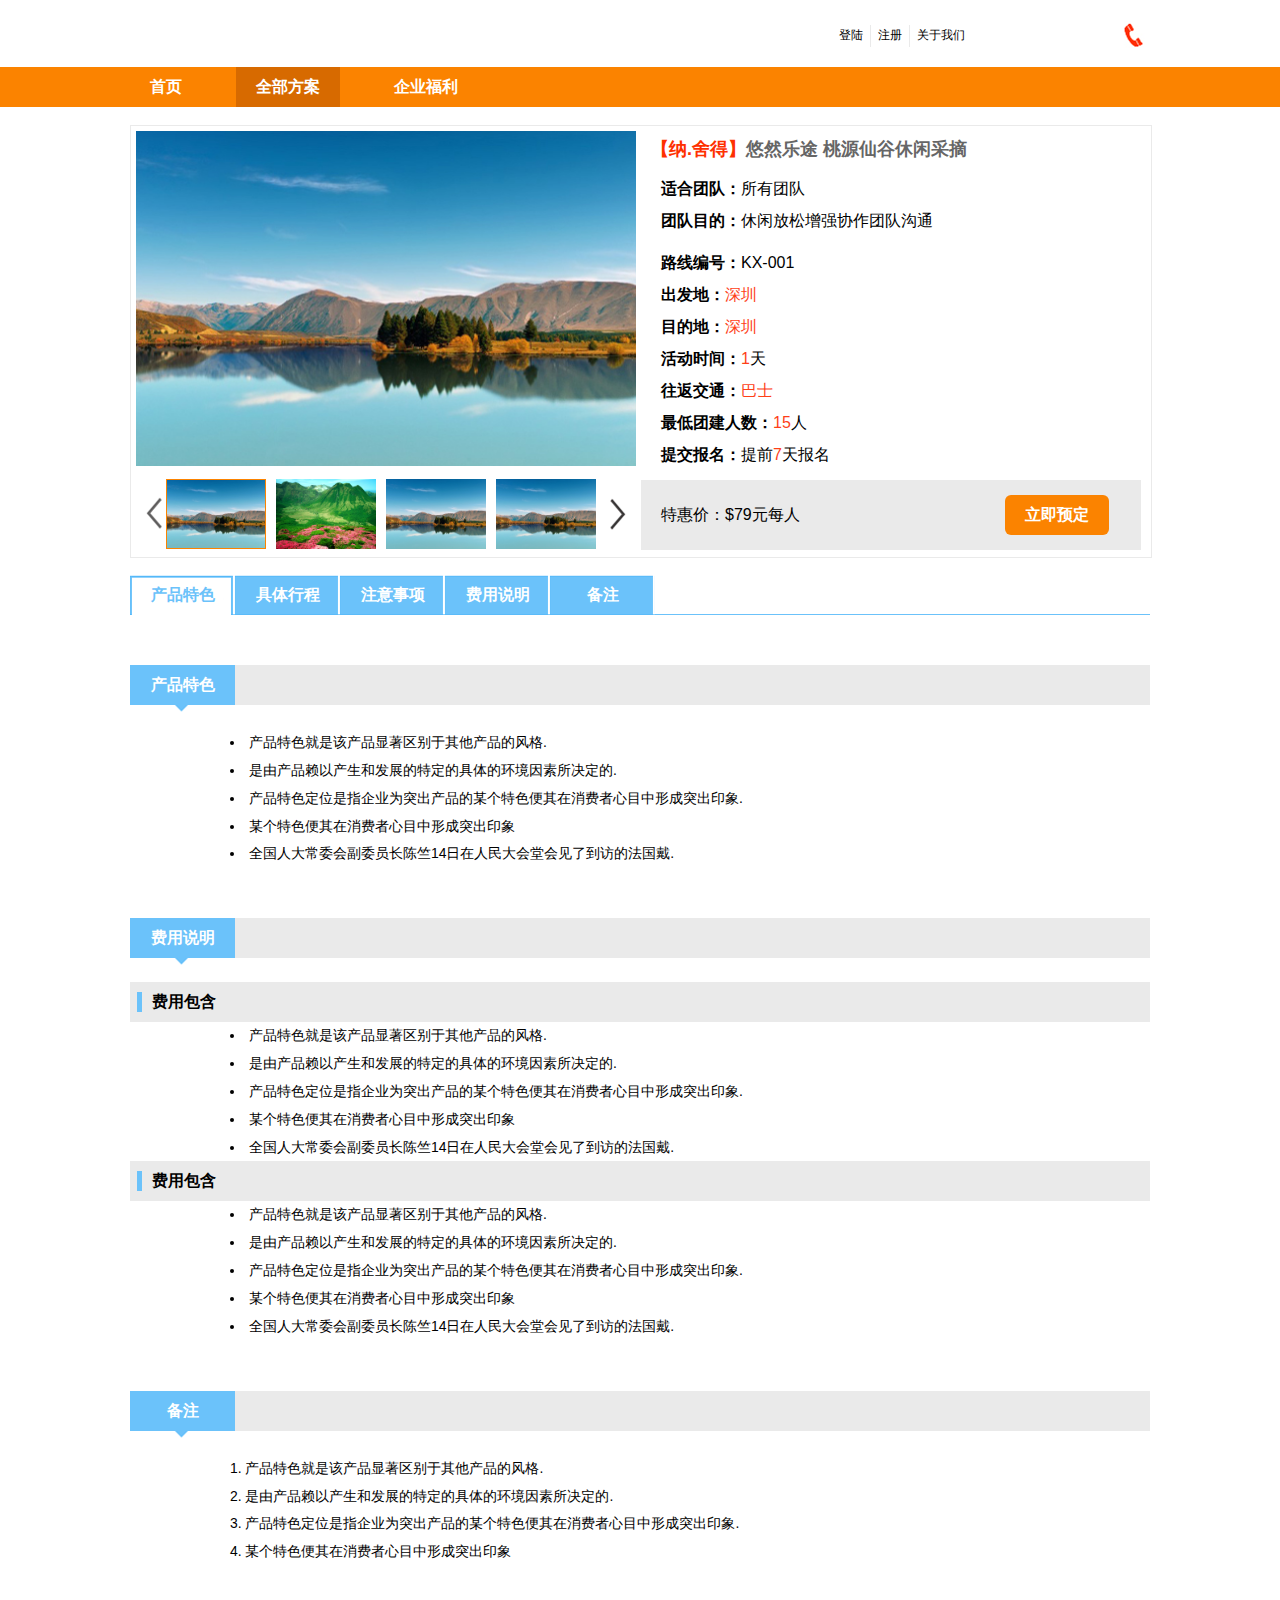
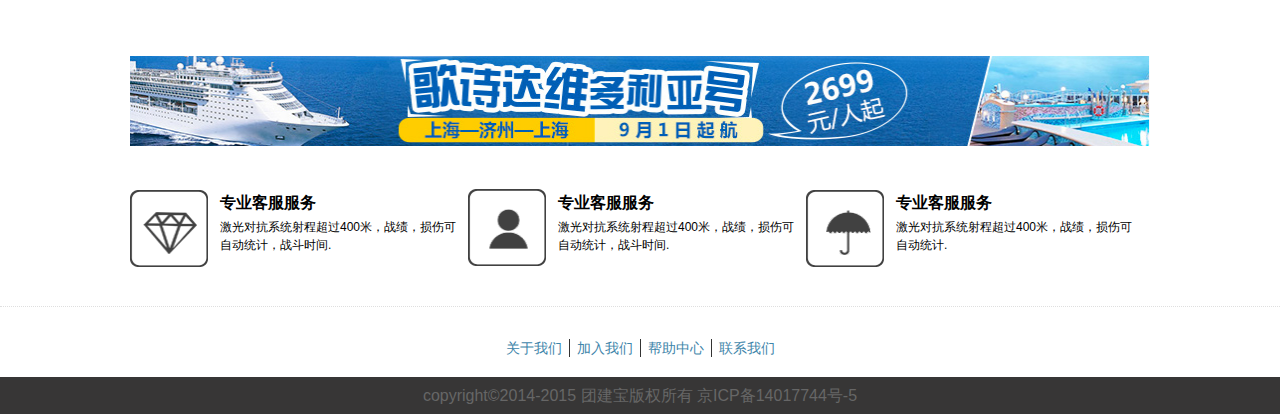
==== commit 5f177d6d: "active plan module" ====
--- a/detail.html
+++ b/detail.html
@@ -119,6 +119,7 @@
             </div>
         </div>
         <div class="detail">
+            <h1><span>【纳.舍得】</span>悠然乐途 桃源仙谷休闲采摘</h1>
             <div class="top">
                 <div class="fit">
                     <ul>
--- a/css/detail.css
+++ b/css/detail.css
@@ -141,6 +141,11 @@
   color: #fe4017;
 }
 
+.divider {
+  border: none;
+  border-top: 1px dotted #eaeaea;
+}
+
 /**TOP bar STYLE------*/
 .topbar {
   height: 4.1875em;
@@ -329,14 +334,45 @@
   background: #fff url('../images/switch_right_btn.png?1442459705') no-repeat;
 }
 .img_scroll_panel .detail {
-  margin: 5px;
+  /*margin: 5px;*/
   width: 31.25em;
 }
+.img_scroll_panel .detail > h1 {
+  white-space: nowrap;
+  overflow: hidden;
+  -ms-text-overflow: ellipsis;
+  -o-text-overflow: ellipsis;
+  text-overflow: ellipsis;
+  margin: 10px 0px 0px 10px;
+  display: block;
+  font-size: 1.125em;
+  line-height: 1.5em;
+  vertical-align: middle;
+  font-weight: bold;
+  color: #666666;
+}
+.img_scroll_panel .detail > h1 > span {
+  color: #fe3000;
+}
+.img_scroll_panel .detail > h2 {
+  white-space: nowrap;
+  overflow: hidden;
+  -ms-text-overflow: ellipsis;
+  -o-text-overflow: ellipsis;
+  text-overflow: ellipsis;
+  display: block;
+  font-size: 1em;
+  line-height: 1.5em;
+  vertical-align: middle;
+  font-weight: bold;
+  color: #888888;
+  padding-left: 20px;
+}
 .img_scroll_panel .detail .title {
   font-weight: bold;
 }
 .img_scroll_panel .detail .top {
-  height: 335px;
+  height: 307px;
 }
 .img_scroll_panel .detail .top > .fit, .img_scroll_panel .detail .top > .desc, .img_scroll_panel .detail .top > .book {
   margin: 10px 0px 0px 10px;
@@ -347,6 +383,9 @@
 .img_scroll_panel .detail .top > .fit > ul > li, .img_scroll_panel .detail .top > .desc > ul > li, .img_scroll_panel .detail .top > .book > ul > li {
   font-size: 1em;
   line-height: 2.0em;
+}
+.img_scroll_panel .detail .top > .fit, .img_scroll_panel .detail .top > .desc {
+  padding-left: 10px;
 }
 .img_scroll_panel .detail > .book {
   height: 70px;
